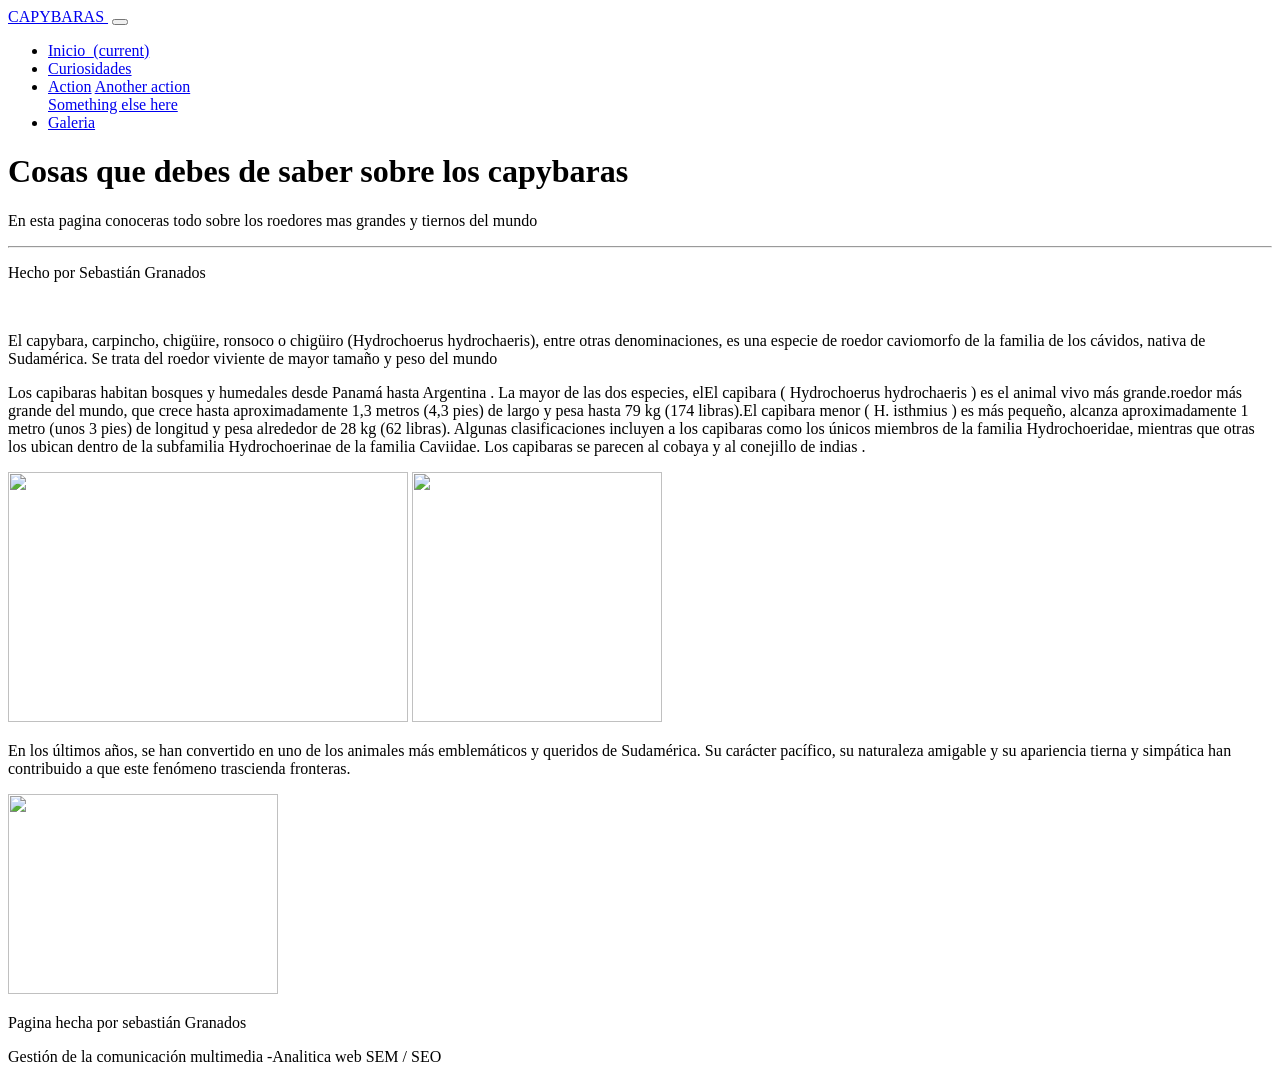
==== index.html @ 5fba1b38 "Add files via upload" ====
<!DOCTYPE html>
<html lang="en">
  <head>
    <meta charset="utf-8">
	<meta http-equiv="X-UA-Compatible" content="IE=edge">
	<meta name="viewport" content="width=device-width, initial-scale=1">
    <title>Untitled Document</title>
    <!-- Bootstrap -->
	<link href="css/bootstrap-4.4.1.css" rel="stylesheet">
	<link href="css/propio.css" rel="stylesheet" type="text/css">
  </head>
  <body>
  <header>
<div class="container">
  <nav class="navbar navbar-expand-lg navbar-light bg-light"> <a class="navbar-brand" href="#">CAPYBARAS&nbsp;</a>
    <button class="navbar-toggler" type="button" data-toggle="collapse" data-target="#navbarSupportedContent1" aria-controls="navbarSupportedContent1" aria-expanded="false" aria-label="Toggle navigation"> <span class="navbar-toggler-icon"></span> </button>
    <div class="collapse navbar-collapse" id="navbarSupportedContent1">
      <ul class="navbar-nav mr-auto">
        <li class="nav-item active"> <a class="nav-link" href="index.html">Inicio&nbsp; <span class="sr-only">(current)</span></a> </li>
        <li class="nav-item"> <a class="nav-link" href="carpinchocurioso.html">Curiosidades</a> </li>
        <li class="nav-item dropdown">
<div class="dropdown-menu" aria-labelledby="navbarDropdown1"> <a class="dropdown-item" href="#">Action</a> <a class="dropdown-item" href="#">Another action</a>
  <div class="dropdown-divider"></div>
            <a class="dropdown-item" href="#">Something else here</a> </div>
        </li>
        <li class="nav-item"> <a href="chiguirogaleria.html" class="nav-link">Galeria</a> </li>
      </ul>
      <form class="form-inline my-2 my-lg-0">
      </form>
    </div>
  </nav>
</div>
	   </header>
  <main>
<div class="jumbotron imagenfondo1">
  <h1 class="display-4">Cosas que debes de saber sobre los capybaras</h1>
  <p class="lead">En esta pagina conoceras todo sobre los roedores mas grandes y tiernos del mundo&nbsp;</p>
  <hr class="my-4">
  <p>Hecho por Sebastián Granados&nbsp;</p>
  <p class="lead">&nbsp; </p>
</div>
<p class="parra1">El capybara, carpincho, chigüire, ronsoco o chigüiro (Hydrochoerus hydrochaeris), entre otras denominaciones, es una especie de roedor caviomorfo de la familia de los cávidos, nativa de Sudamérica. Se trata del roedor viviente de mayor tamaño y peso del mundo </p>
	  <p class="parra1"> Los capibaras habitan bosques y humedales desde Panamá hasta Argentina . La mayor de las dos especies, elEl capibara ( Hydrochoerus hydrochaeris ) es el animal vivo más grande.roedor más grande del mundo, que crece hasta aproximadamente 1,3 metros (4,3 pies) de largo y pesa hasta 79 kg (174 libras).El capibara menor ( H. isthmius ) es más pequeño, alcanza aproximadamente 1 metro (unos 3 pies) de longitud y pesa alrededor de 28 kg (62 libras). Algunas clasificaciones incluyen a los capibaras como los únicos miembros de la familia Hydrochoeridae, mientras que otras los ubican dentro de la subfamilia Hydrochoerinae de la familia Caviidae. Los capibaras se parecen al cobaya y al conejillo de indias .</p>
	  
	  <img src="imagenescapy/Large-4800px-longest-edge-Standard-print-A4_WW261646-scaled.jpg" width="400" height="250" alt=""/> 
	  <img src="imagenescapy/images.jfif" width="250" height="250" alt=""/>
	  
    <p class="parra1 marginparra1">En los últimos años, se han convertido en uno de los animales más emblemáticos y queridos de Sudamérica. Su carácter pacífico, su naturaleza amigable y su apariencia tierna y simpática han contribuido a que este fenómeno trascienda fronteras.</p>
	  
  <img src="imagenescapy/s-l1200.jpg" alt="" width="270" height="200" class="imagenmain1"/> </main>
	  
	  
  <footer>
    <p class="parra1">Pagina hecha por sebastián Granados</p>
	  
	  <p class="parra1">Gestión de la comunicación multimedia -Analitica web SEM / SEO </p>
	 
  </footer>
	  
  <!-- body code goes here -->
<!-- jQuery (necessary for Bootstrap's JavaScript plugins) --> 
	<script src="js/jquery-3.4.1.min.js"></script>

	<!-- Include all compiled plugins (below), or include individual files as needed -->
	<script src="js/popper.min.js"></script> 
  <script src="js/bootstrap-4.4.1.js"></script>
  </body>
</html>
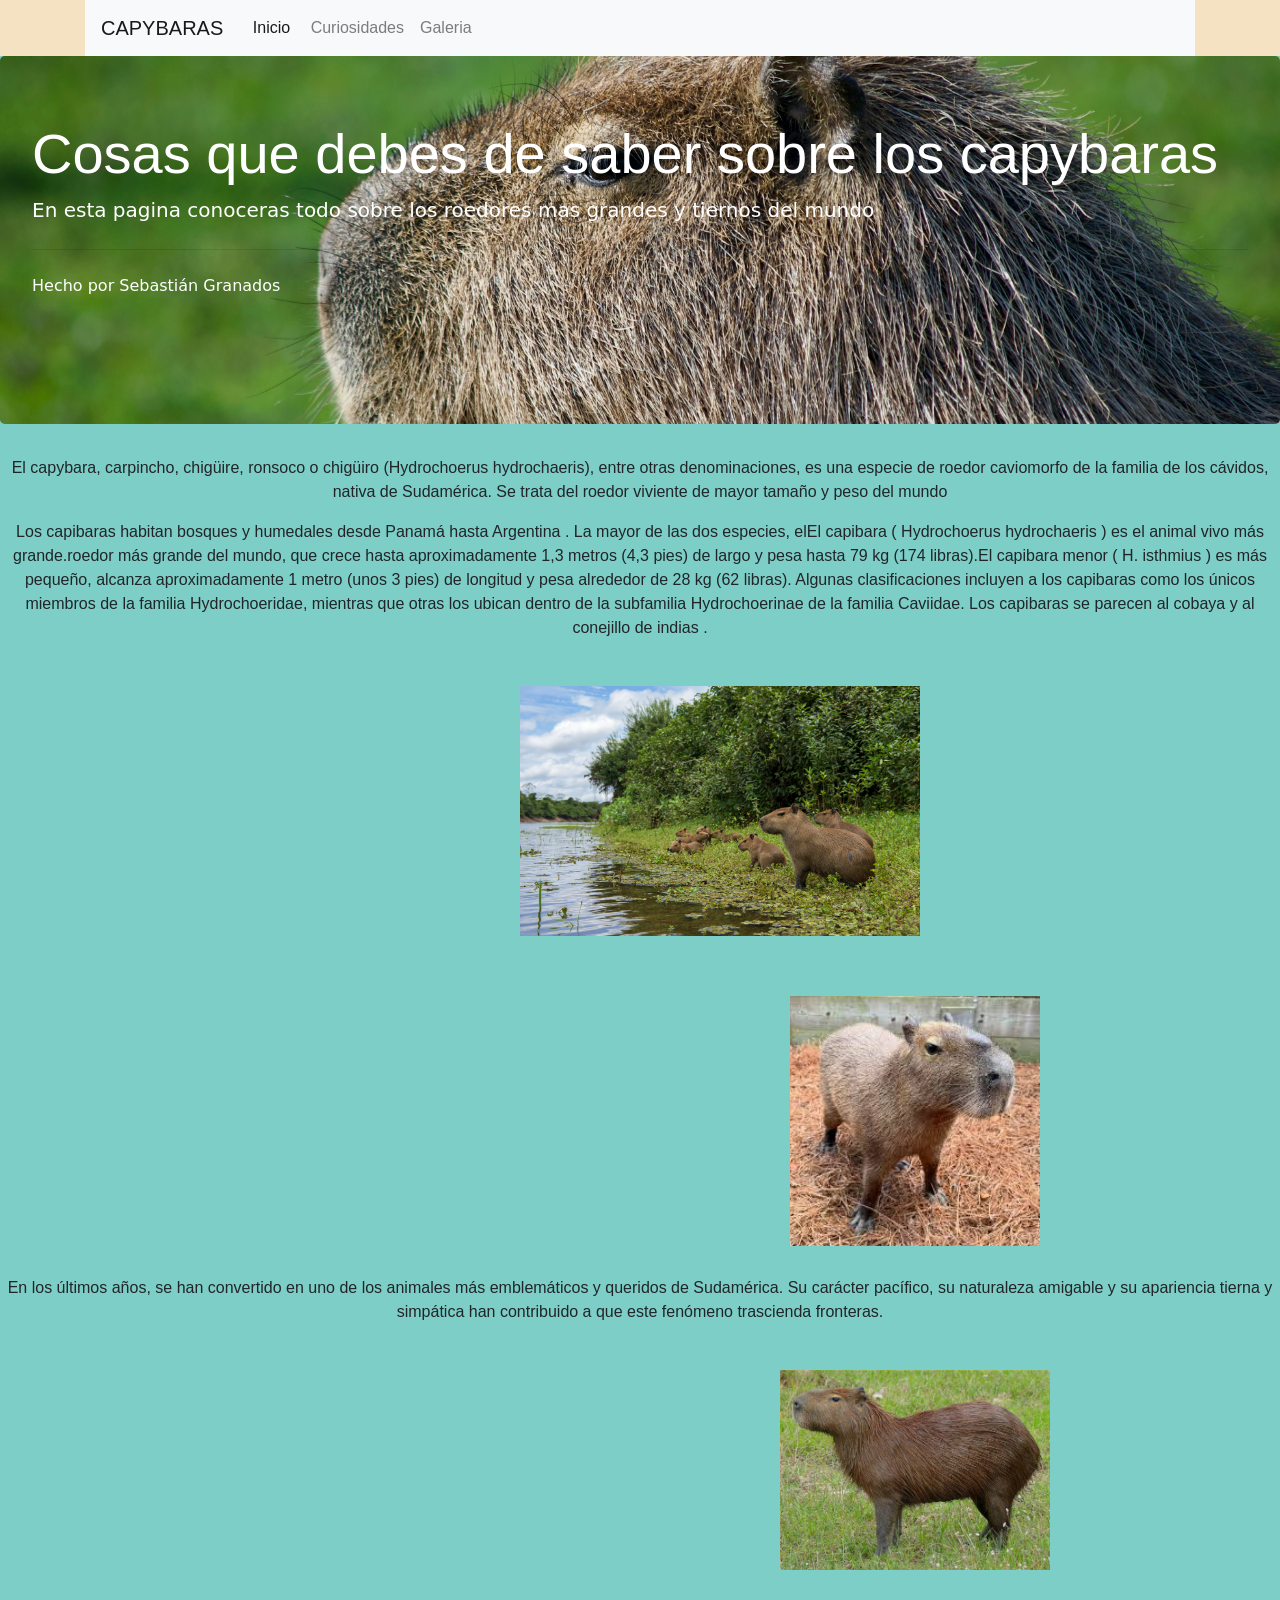
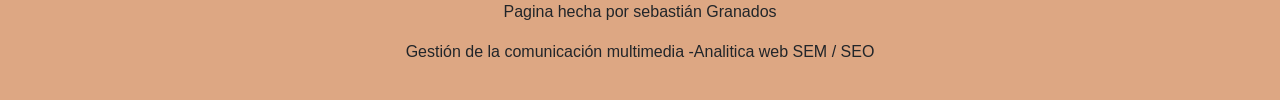
==== commit 6aef4f0f: "Add files via upload" ====
--- a/index.html
+++ b/index.html
@@ -4,7 +4,8 @@
     <meta charset="utf-8">
 	<meta http-equiv="X-UA-Compatible" content="IE=edge">
 	<meta name="viewport" content="width=device-width, initial-scale=1">
-    <title>Untitled Document</title>
+    <title>Cosas sobre los capybaras</title>
+	  <link rel="icon" type="image/png" href="imagenescapy/pngtree-cute-capybara-hand-drawn-png-image_16394180.png">
     <!-- Bootstrap -->
 	<link href="css/bootstrap-4.4.1.css" rel="stylesheet">
 	<link href="css/propio.css" rel="stylesheet" type="text/css">
@@ -39,15 +40,22 @@
   <p>Hecho por Sebastián Granados&nbsp;</p>
   <p class="lead">&nbsp; </p>
 </div>
+	  
 <p class="parra1">El capybara, carpincho, chigüire, ronsoco o chigüiro (Hydrochoerus hydrochaeris), entre otras denominaciones, es una especie de roedor caviomorfo de la familia de los cávidos, nativa de Sudamérica. Se trata del roedor viviente de mayor tamaño y peso del mundo </p>
 	  <p class="parra1"> Los capibaras habitan bosques y humedales desde Panamá hasta Argentina . La mayor de las dos especies, elEl capibara ( Hydrochoerus hydrochaeris ) es el animal vivo más grande.roedor más grande del mundo, que crece hasta aproximadamente 1,3 metros (4,3 pies) de largo y pesa hasta 79 kg (174 libras).El capibara menor ( H. isthmius ) es más pequeño, alcanza aproximadamente 1 metro (unos 3 pies) de longitud y pesa alrededor de 28 kg (62 libras). Algunas clasificaciones incluyen a los capibaras como los únicos miembros de la familia Hydrochoeridae, mientras que otras los ubican dentro de la subfamilia Hydrochoerinae de la familia Caviidae. Los capibaras se parecen al cobaya y al conejillo de indias .</p>
 	  
-	  <img src="imagenescapy/Large-4800px-longest-edge-Standard-print-A4_WW261646-scaled.jpg" width="400" height="250" alt=""/> 
-	  <img src="imagenescapy/images.jfif" width="250" height="250" alt=""/>
+    <div class="container text-center">
+<img src="imagenescapy/Large-4800px-longest-edge-Standard-print-A4_WW261646-scaled.jpg" alt="" width="400" height="250"/>
+	    
+	  
+    <img src="imagenescapy/images.jfif" alt="" width="250" height="250" class="imagenmain1"/>
+	  </div>
 	  
     <p class="parra1 marginparra1">En los últimos años, se han convertido en uno de los animales más emblemáticos y queridos de Sudamérica. Su carácter pacífico, su naturaleza amigable y su apariencia tierna y simpática han contribuido a que este fenómeno trascienda fronteras.</p>
-	  
-  <img src="imagenescapy/s-l1200.jpg" alt="" width="270" height="200" class="imagenmain1"/> </main>
+    <div class="container text-center"><img src="imagenescapy/s-l1200.jpg" alt="" width="270" height="200" class="imagenmain1"/></div> 
+		 
+		  </main> 
+  
 	  
 	  
   <footer>
--- a/css/propio.css
+++ b/css/propio.css
@@ -0,0 +1,83 @@
+@charset "utf-8";
+body header {
+    background-color: #f4e2c3;
+}
+.imagenfondo1 {
+    background-image: url(../imagenescapy/free-photo-of-close-up-profile-of-capybara-in-uk-park.jpeg);
+    background-position: center center;
+    background-size: cover;
+}
+.imagenfondo2 {
+    background-image: url(../imagenescapy/colombia_5964.jpg);
+    background-position: center center;
+}
+.imagenfondo3 {
+    background-image: url(../imagenescapy/nationalgeographic2683012_0.jpg);
+    background-position: center center;
+    background-size: cover;
+}
+
+body main img {
+    text-align: left;
+    float: none;
+    margin-left: 160px;
+    margin-top: 30px;
+    margin-bottom: 30px;
+}
+.imagenmain1 {
+    margin-left: 550px;
+}
+
+
+body main {
+    background-color: #7dcec7;
+    float: none;
+}
+body footer {
+    height: 100px;
+}
+
+.parra1 {
+    text-align: center;
+    font-family: Impact, Haettenschweiler, "Franklin Gothic Bold", "Arial Black", sans-serif;
+}
+.marginparra1 {
+
+}
+
+.jumbotron.imagenfondo1 p {
+    font-family: "Lucida Grande", "Lucida Sans Unicode", "Lucida Sans", "DejaVu Sans", Verdana, sans-serif;
+    color: #FFFFFF;
+    clear: none;
+    float: none;
+}
+.jumbotron.imagenfondo2 p {
+    font-family: "Lucida Grande", "Lucida Sans Unicode", "Lucida Sans", "DejaVu Sans", Verdana, sans-serif;
+    color: #FFFFFF;
+}
+.jumbotron.imagenfondo3 p {
+    font-family: "Lucida Grande", "Lucida Sans Unicode", "Lucida Sans", "DejaVu Sans", Verdana, sans-serif;
+    color: #FFFFFF;
+}
+.jumbotron.imagenfondo1 .display-4 {
+    color: #FFFFFF;
+    font-family: Impact, Haettenschweiler, "Franklin Gothic Bold", "Arial Black", sans-serif;
+}
+.jumbotron.imagenfondo2 .display-4 {
+    color: #FFFFFF;
+    font-family: Impact, Haettenschweiler, "Franklin Gothic Bold", "Arial Black", sans-serif;
+}
+.jumbotron.imagenfondo3 .display-4 {
+    color: #FFFFFF;
+    font-family: Impact, Haettenschweiler, "Franklin Gothic Bold", "Arial Black", sans-serif;
+}
+.container .navbar.navbar-expand-lg.navbar-light.bg-light {
+}
+.container .navbar.navbar-expand-lg.navbar-light.bg-light {
+}
+body footer {
+    background-color: #DDA783;
+}
+.mx-auto {
+
+}
